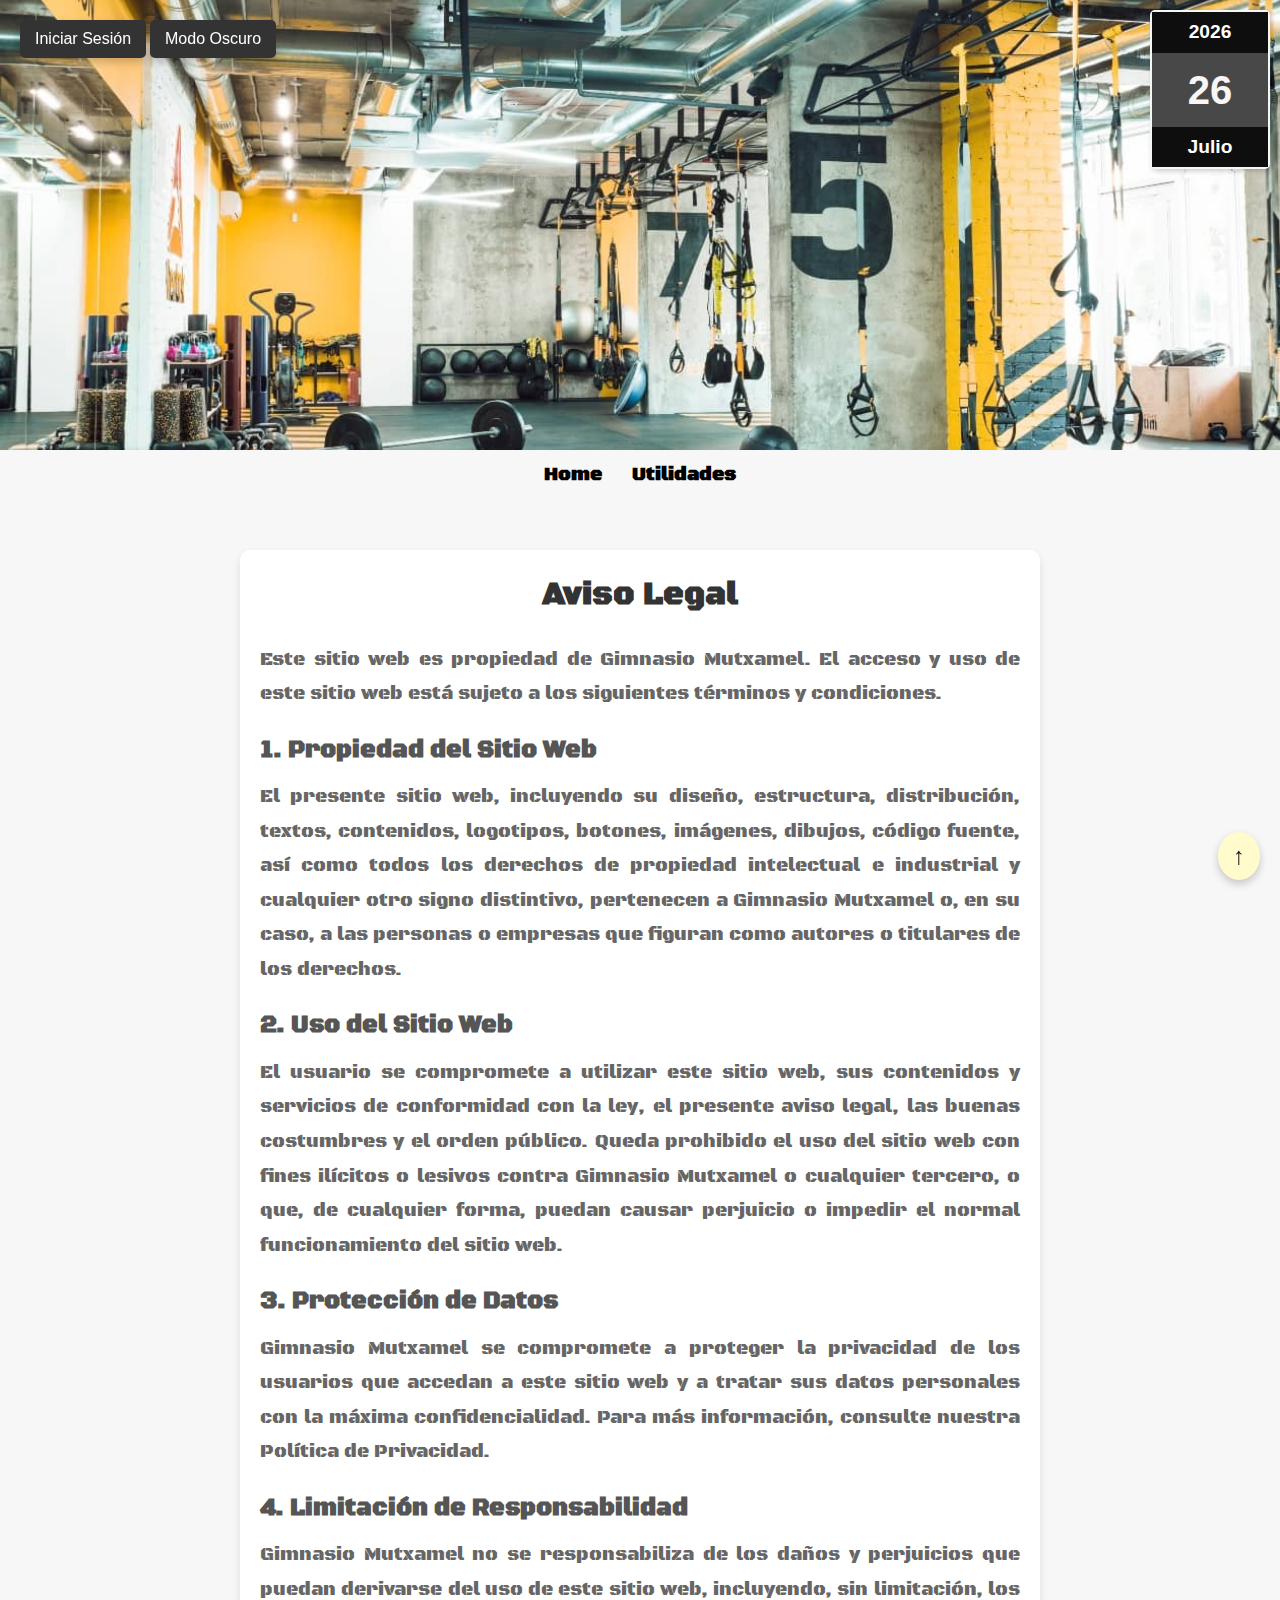
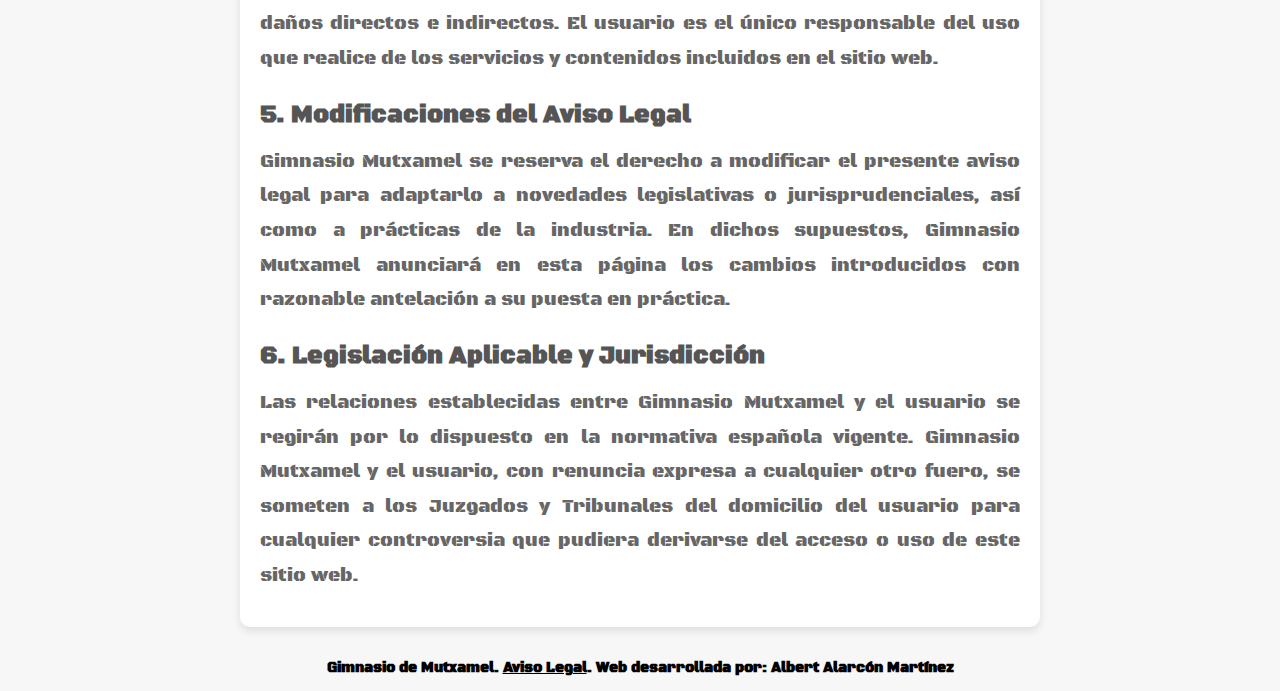
==== views/aviso-legal.html @ 1314badd "Primer commit" ====
<!DOCTYPE html>
<html lang="es">
  <head>
    <meta charset="UTF-8" />
    <meta name="viewport" content="width=device-width, initial-scale=1.0" />
    <link rel="preconnect" href="https://fonts.googleapis.com" />
    <link rel="preconnect" href="https://fonts.gstatic.com" crossorigin />
    <link
      href="https://fonts.googleapis.com/css2?family=Black+Ops+One&display=swap"
      rel="stylesheet"
    />
    <link rel="stylesheet" href="/styles/estilos.css" />
    <script src="/js/calendario.js" defer></script>
    <script src="/js/login.js" defer></script>
    <title>Gimnasio Mutxamel</title>
  </head>
  <body class="black-ops-one-regular">
    <header>
      <div class="calendario-container">
        <div id="calendario">
          <div id="anio">2024</div>
          <div id="dia">11</div>
          <div id="mes">Diciembre</div>
        </div>
      </div>
      <button id="openLoginFormBtn">Iniciar Sesión</button>
      <button id="toggleDarkModeBtn">Modo Oscuro</button>
    </header>
    <main>
      <div id="loginPopup" class="popup">
        <div class="popup-content">
          <form id="loginForm">
            <label for="username">Usuario:</label>
            <input type="text" id="username" name="username" required />
            <label for="password">Contraseña:</label>
            <input type="password" id="password" name="password" required />
            <button type="submit">Enviar</button>
            <a href="#" id="logoutLink">Salir</a>
            <p id="mensajeContrasena"></p>
          </form>
          <button id="closeLoginFormBtn">Cerrar</button>
        </div>
      </div>

      <nav>
        <a href="index.html">Home</a>
        <a href="utilidades.html">Utilidades</a>
      </nav>
      <div class="aviso-legal">
        <h2>Aviso Legal</h2>
        <p>
          Este sitio web es propiedad de Gimnasio Mutxamel. El acceso y uso de este sitio web está sujeto a los siguientes términos y condiciones.
        </p>
        <h3>1. Propiedad del Sitio Web</h3>
        <p>
          El presente sitio web, incluyendo su diseño, estructura, distribución, textos, contenidos, logotipos, botones, imágenes, dibujos, código fuente, así como todos los derechos de propiedad intelectual e industrial y cualquier otro signo distintivo, pertenecen a Gimnasio Mutxamel o, en su caso, a las personas o empresas que figuran como autores o titulares de los derechos.
        </p>
        <h3>2. Uso del Sitio Web</h3>
        <p>
          El usuario se compromete a utilizar este sitio web, sus contenidos y servicios de conformidad con la ley, el presente aviso legal, las buenas costumbres y el orden público. Queda prohibido el uso del sitio web con fines ilícitos o lesivos contra Gimnasio Mutxamel o cualquier tercero, o que, de cualquier forma, puedan causar perjuicio o impedir el normal funcionamiento del sitio web.
        </p>
        <h3>3. Protección de Datos</h3>
        <p>
          Gimnasio Mutxamel se compromete a proteger la privacidad de los usuarios que accedan a este sitio web y a tratar sus datos personales con la máxima confidencialidad. Para más información, consulte nuestra Política de Privacidad.
        </p>
        <h3>4. Limitación de Responsabilidad</h3>
        <p>
          Gimnasio Mutxamel no se responsabiliza de los daños y perjuicios que puedan derivarse del uso de este sitio web, incluyendo, sin limitación, los daños directos e indirectos. El usuario es el único responsable del uso que realice de los servicios y contenidos incluidos en el sitio web.
        </p>
        <h3>5. Modificaciones del Aviso Legal</h3>
        <p>
          Gimnasio Mutxamel se reserva el derecho a modificar el presente aviso legal para adaptarlo a novedades legislativas o jurisprudenciales, así como a prácticas de la industria. En dichos supuestos, Gimnasio Mutxamel anunciará en esta página los cambios introducidos con razonable antelación a su puesta en práctica.
        </p>
        <h3>6. Legislación Aplicable y Jurisdicción</h3>
        <p>
          Las relaciones establecidas entre Gimnasio Mutxamel y el usuario se regirán por lo dispuesto en la normativa española vigente. Gimnasio Mutxamel y el usuario, con renuncia expresa a cualquier otro fuero, se someten a los Juzgados y Tribunales del domicilio del usuario para cualquier controversia que pudiera derivarse del acceso o uso de este sitio web.
        </p>
      </div>
    </main>
    <footer>
      <p>
        Gimnasio de Mutxamel. <a href="aviso-legal.html">Aviso Legal</a>. Web desarrollada por: Albert Alarcón
        Martínez
      </p>
    </footer>
    <button id="scrollToTopBtn" title="Volver arriba">↑</button>
    <script>
      document.getElementById('scrollToTopBtn').addEventListener('click', () => {
       window.scrollTo({ top: 0, behavior: 'smooth' });
     });

     document.addEventListener('DOMContentLoaded', () => {
       const toggleDarkModeBtn = document.getElementById('toggleDarkModeBtn');
       const isDarkMode = localStorage.getItem('darkMode') === 'true';

       if (isDarkMode) {
         document.body.classList.add('dark-mode');
         toggleDarkModeBtn.textContent = 'Modo Claro';
       }

       toggleDarkModeBtn.addEventListener('click', () => {
         document.body.classList.toggle('dark-mode');
         const isDarkMode = document.body.classList.contains('dark-mode');
         localStorage.setItem('darkMode', isDarkMode);
         toggleDarkModeBtn.textContent = isDarkMode ? 'Modo Claro' : 'Modo Oscuro';
       });
     });
   </script>
  </body>
</html>
---- styles/estilos.css ----
* {
    margin: 0;
    padding: 0;
    box-sizing: border-box;
}
.black-ops-one-regular {
    font-family: "Black Ops One", system-ui;
    font-weight: 400;
    font-style: normal;
  }
  
body {
    background-color: #f7f7f7;
    color: #000;
    line-height: 1.6;
    scroll-behavior: smooth;
}

header {
    background-image: url('/img/1.jpg'); 
    background-size: cover;
    background-position: center;
    height: 450px;
    position: relative;
}

.popup {
    display: none;
    position: fixed;
    top: 50%;
    left: 50%;
    transform: translate(-50%, -50%);
    background-color: white;
    border: 2px solid #0c0c0c;
    border-radius: 10px;
    box-shadow: 0 4px 8px rgba(0, 0, 0, 0.2);
    z-index: 1000;
    padding: 20px;
    text-align: center;
  }
  
  .popup-content {
    margin: 10px;
  }
  
  .popup button {
    background-color: #fffbcc;
    color: rgb(10, 10, 10);
    border: none;
    border-radius: 5px;
    padding: 10px 15px;
    cursor: pointer;
    font-weight: bold;
  }
  
  .popup button:hover {
    background-color: #fffbcc;
  }

  .popup2 {
    display: none;
    position: fixed;
    top: 50%;
    left: 50%;
    transform: translate(-50%, -50%);
    background-color: white;
    border: 2px solid #006600;
    border-radius: 10px;
    box-shadow: 0 4px 8px rgba(0, 0, 0, 0.2);
    z-index: 1000;
    padding: 20px;
    text-align: center;
  }
  
  .popup-content2 {
    margin: 10px;
  }
  
  .popup2 button {
    background-color: #006600;
    color: white;
    border: none;
    border-radius: 5px;
    padding: 10px 15px;
    cursor: pointer;
  }
  
  .popup2 button:hover {
    background-color: #004d00;
  }
  
  #openLoginFormBtn {
    position: fixed;
    top: 20px;
    left: 20px; /* Cambiado a la izquierda */
    z-index: 100;
    background-color: #333;
    color: white;
    border: none;
    border-radius: 5px;
    padding: 10px 15px;
    font-size: 16px;
    cursor: pointer;
    box-shadow: 0 4px 8px rgba(0, 0, 0, 0.2);
    transition: background-color 0.3s, transform 0.3s;
  }
  
  #openLoginFormBtn:hover {
    background-color: #555;
    transform: scale(1.1);
  }
  
  #openLoginFormBtn:focus {
    outline: none;
  }

 

.calendario-container {
    position: fixed;
    top: 10px;
    right: 10px;
    width: 120px;
    background-color: #f6f8f6; 
    border: 2px solid #f5f7f5; 
    border-radius: 5px;
    text-align: center;
    font-family: Arial, sans-serif;
    box-shadow: 2px 2px 5px rgba(0, 0, 0, 0.2);
  }
  
  #calendario div {
    padding: 5px;
  }
  
  #anio {
    background-color: #0d0e0d; 
    color: white;
    font-size: 1.2em;
    font-weight: bold;
  }
  
  #dia {
    font-size: 2.5em;
    font-weight: bold;
    background-color: rgb(73, 72, 72);
    color: #f8f6f6; 
  }
  
  #mes {
    background-color: #0d0e0d; 
    color: white;
    font-size: 1.2em;
    font-weight: bold;
  }
  

nav {
    display: flex;
    justify-content: center;
    padding: 10px 20px;
}

nav a {
    text-decoration: none;
    color: #000;
    margin: 0 15px;
    font-weight: bold;
    font-size: 19px;
}

nav a:hover {
    text-decoration: none;
    background-color: #fffbcc;
    border-radius: 10px;
}

.main-title {
    text-align: center;
    font-size: 2.5em;
    margin: 20px 0;
    font-weight: bold;
}

.content {
    max-width: 1200px;
    margin: 0 auto;
    padding: 20px;
}

.content2 {
  max-width: 1200px;
  margin: 0 auto;
  padding: 20px;
}

.horarios {
    display: flex;
    flex-direction: column;
    align-items: center;
}

.horarios h2 {
    font-size: 1.8em;
    margin-bottom: 20px;
}

.horarios img {
    width: 100%;
    max-width: 800px;
    margin-bottom: 20px;
}

.horarios p {
    font-size: 1.2em;
    text-align: center;
}

.instalaciones {
    text-align: center;
    margin: 40px 0;
}

.instalaciones h2 {
    font-size: 1.8em;
    margin-bottom: 20px;
}

.instalaciones-grid {
    display: grid;
    grid-template-columns: repeat(auto-fit, minmax(150px, 1fr));
    gap: 20px;
}

.instalaciones-item:hover {
    transform: scale(1.05); 
    box-shadow: 0 4px 8px rgba(0, 0, 0, 0.2); 
}



.instalaciones-item {
    background-color: #fffbcc;
    padding: 20px;
    border-radius: 10px;
    text-align: center;
    font-weight: bold;
    box-shadow: 0 4px 6px rgba(0, 0, 0, 0.1);
    transition: transform 0.3s ease, box-shadow 0.3s ease;

}

.instalaciones-item img {
    max-width: 100px;
    margin-bottom: 10px;
}

.content {
max-width: 1200px;
margin: 0 auto;
padding: 20px;
}

.calculadora {
text-align: center;
margin: 40px 0;
}

.calculadora h2 {
font-size: 1.8em;
margin-bottom: 20px;
}

.calculadora-form {
background-color: #fffbcc;
padding: 20px;
border-radius: 10px;
display: inline-block;
text-align: left;
box-shadow: 0 4px 6px rgba(0, 0, 0, 0.1);
}

.calculadora-form label {
display: block;
margin: 10px 0 5px;
}

.calculadora-form input {
width: 100%;
padding: 8px;
margin-bottom: 10px;
border: 1px solid #ccc;
border-radius: 5px;
}

.calculadora-form select {
    width: 100%;
    padding: 8px;
    margin-bottom: 10px;
    border: 1px solid #ccc;
    border-radius: 5px;
    }

.calculadora-form button {
display: block;
width: 100%;
padding: 10px;
background-color: #555;
color: #fff;
border: none;
border-radius: 5px;
font-size: 1em;
cursor: pointer;
}

.calculadora-form button:hover {
background-color: #333;
}

#resultado-fcm ul {
    list-style-type: none; /* Elimina los puntos de la lista */
    padding: 0;
    text-align: center; /* Centra el contenido */
}

#resultado-fcm li {
    margin: 5px 0; /* Espaciado entre los elementos de la lista */
}

#scrollToTopBtn {
    position: fixed;
    bottom: 20px;
    right: 20px;
    z-index: 100;
    background-color: #fffbcc;
    color: rgb(15, 15, 15);
    border: none;
    border-radius: 50%;
    padding: 10px 15px;
    font-size: 24px;
    font-weight: bold;
    cursor: pointer;
    box-shadow: 0 4px 8px rgba(0, 0, 0, 0.2);
    transition: background-color 0.3s, transform 0.3s;
}

#scrollToTopBtn:hover {
    background-color: #fffbcc;
    transform: scale(1.1);
}

#scrollToTopBtn:focus {
    outline: none;
}

.aviso-legal {
  max-width: 800px;
  margin: 0 auto;
  margin-top: 50px;
  padding: 20px;
  background-color: #fff;
  border-radius: 10px;
  box-shadow: 0 4px 8px rgba(0, 0, 0, 0.1);
  text-align: justify;
}

.aviso-legal h2 {
  font-size: 2em;
  margin-bottom: 20px;
  text-align: center;
  color: #333;
}

.aviso-legal h3 {
  font-size: 1.5em;
  margin-top: 20px;
  margin-bottom: 10px;
  color: #555;
}

.aviso-legal p {
  font-size: 1.2em;
  line-height: 1.8;
  margin-bottom: 15px;
  color: #666;
}

footer {
    text-align: center;
    margin-top: 20px;
    padding: 10px;
    background-color: #f7f7f7;
}

footer p {
    font-size: 0.9em;
    font-weight: bold;
}

footer a {
    color: #000;
    font-weight: bold;
}

/* Dark Mode */
#toggleDarkModeBtn {
  position: fixed;
  top: 20px;
  left: 150px; /* Ajusta la posición según sea necesario */
  z-index: 100;
  background-color: #333;
  color: white;
  border: none;
  border-radius: 5px;
  padding: 10px 15px;
  font-size: 16px;
  cursor: pointer;
  box-shadow: 0 4px 8px rgba(0, 0, 0, 0.2);
  transition: background-color 0.3s, transform 0.3s;
}

#toggleDarkModeBtn:hover {
  background-color: #555;
  transform: scale(1.1);
}

#toggleDarkModeBtn:focus {
  outline: none;
}

body.dark-mode {
  background-color: #121212;
  color: #ffffff;
}

body.dark-mode header {
  background-image: url('/img/1.jpg'); 
}

body.dark-mode .calendario-container {
  background-color: #333;
  border-color: #555;
}

body.dark-mode nav a {
  color: #ffffff;
}

body.dark-mode nav a:hover {
  background-color: #444;
}

body.dark-mode .main-title {
  color: #ffffff;
}

body.dark-mode .content {
  background-color: #1e1e1e;
  color: #ffffff;
}

body.dark-mode .content2 {
  background-color: #1e1e1e;
  color: #fcf8f8;
}

body.dark-mode .calculadora-form {
  color: #0c0c0c;
}

body.dark-mode .instalaciones-item {
  color: black;
}

body.dark-mode .aviso-legal {
  background-color: #1e1e1e;
  color: #ffffff;
}

body.dark-mode .aviso-legal h2 {
  color: #ffffff;
}

body.dark-mode .aviso-legal h3 {
  color: #f1f1f1;
}

body.dark-mode .aviso-legal p {
  color: #f1f1f1;
}
body.dark-mode .popup {
  background-color: #1e1e1e;
  border-color: #555;
}

body.dark-mode .popup-content p {
  color: #ffffff;
}

body.dark-mode .popup button {
  background-color: #333;
  color: #ffffff;
}

body.dark-mode .popup button:hover {
  background-color: #555;
}

body.dark-mode footer {
  background-color: #070707;
  color: #f1f1f1;
}

body.dark-mode footer a {
  color: #f1f1f1;
}
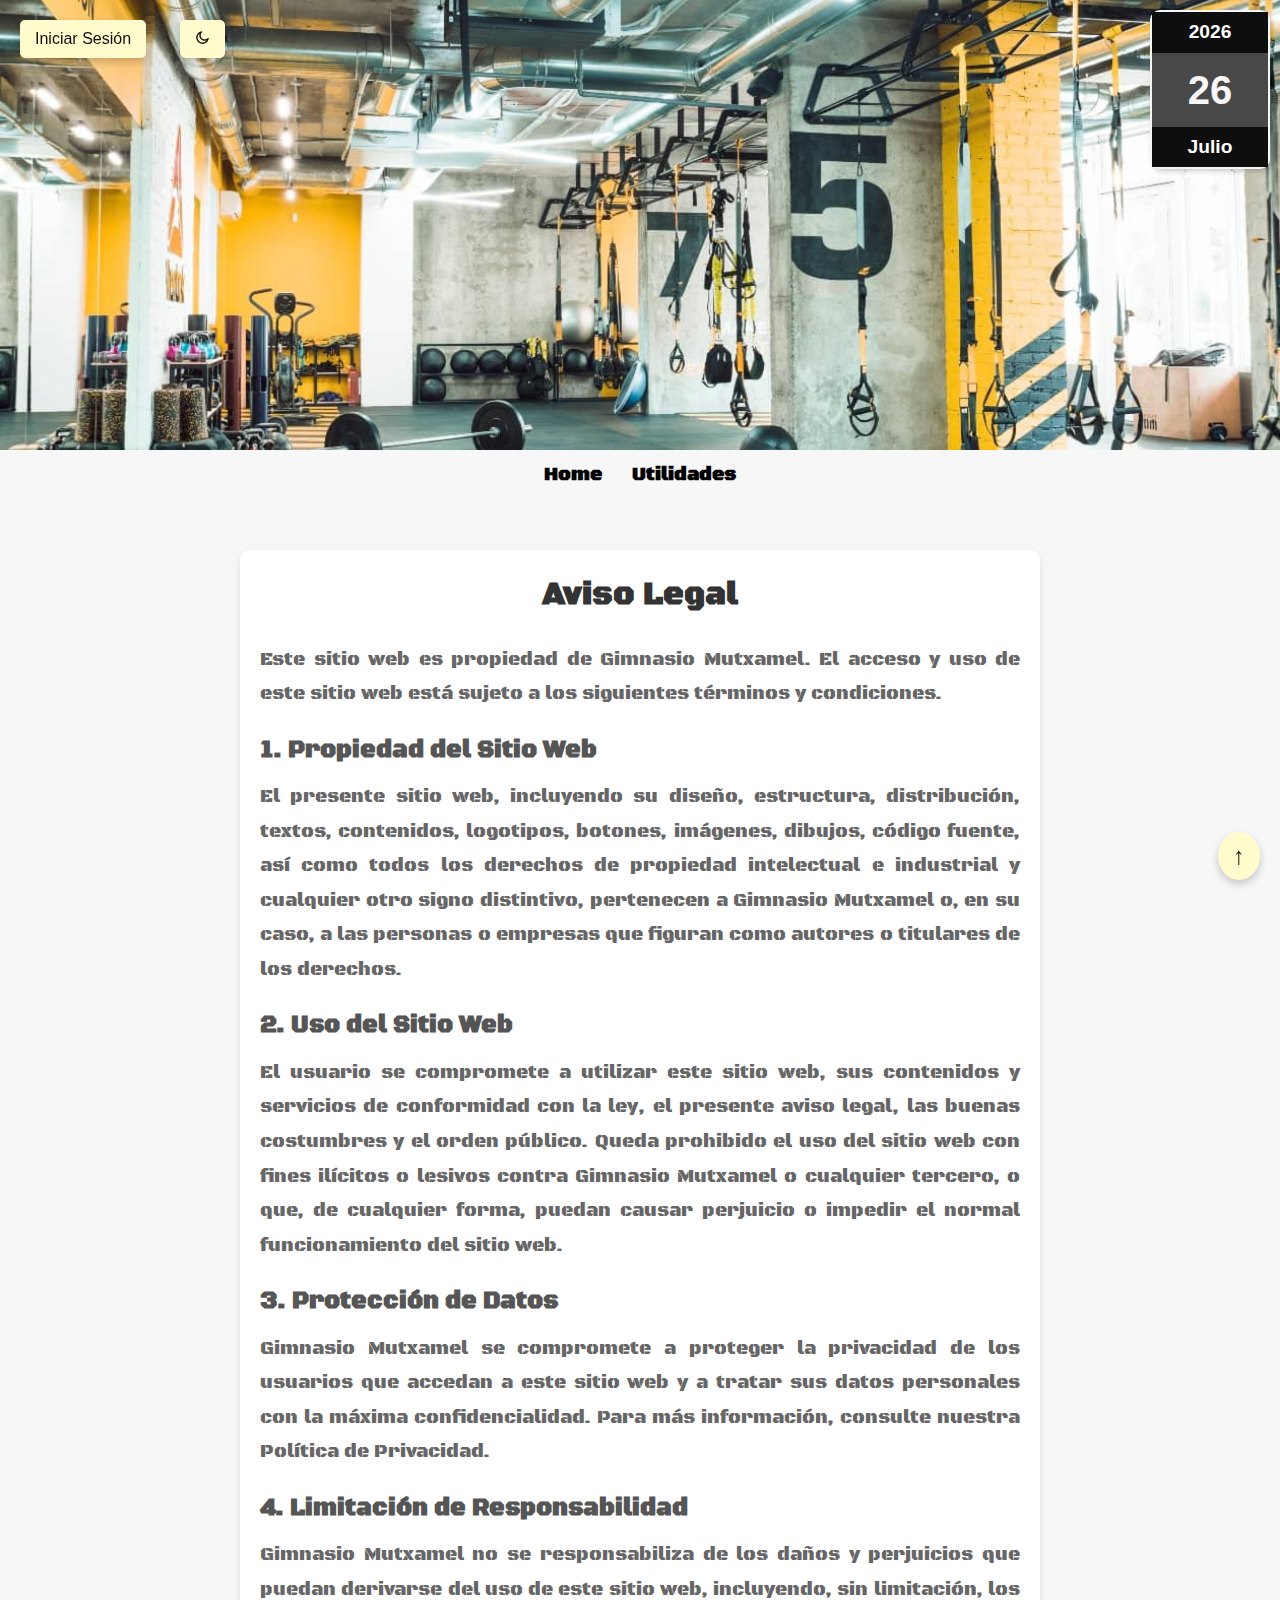
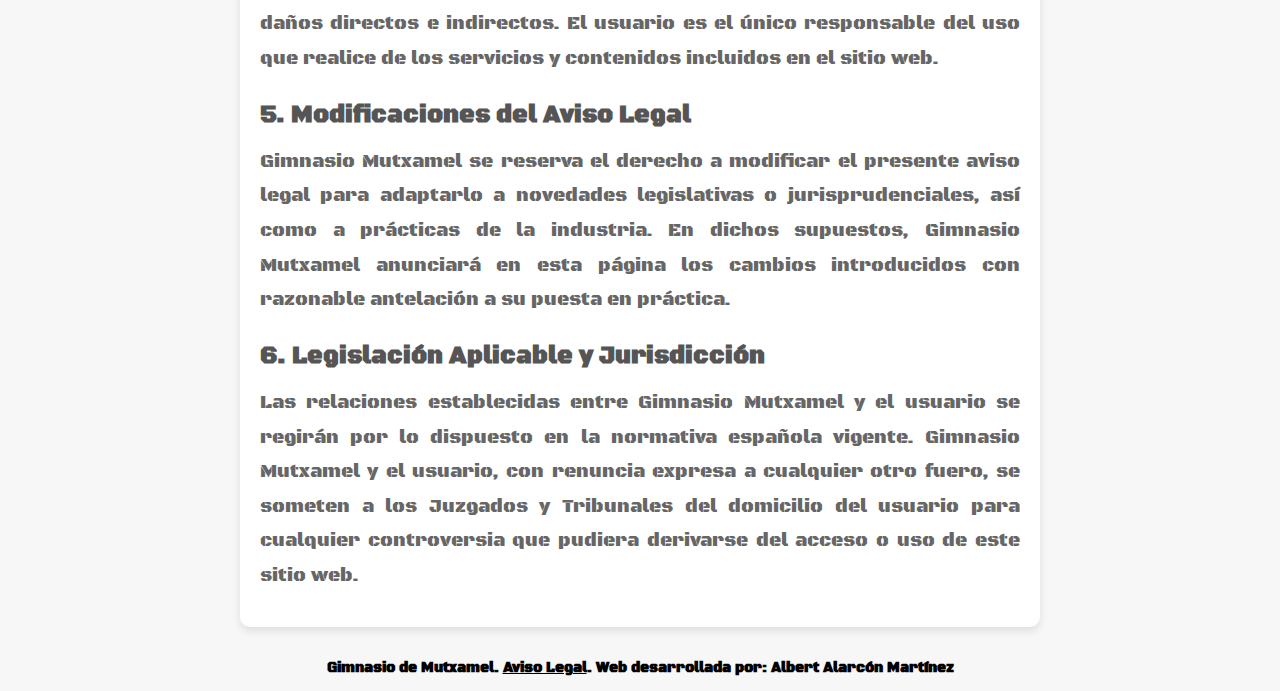
==== commit 9ac45de1: "Bug fixes" ====
--- a/views/aviso-legal.html
+++ b/views/aviso-legal.html
@@ -24,21 +24,31 @@
         </div>
       </div>
       <button id="openLoginFormBtn">Iniciar Sesión</button>
-      <button id="toggleDarkModeBtn">Modo Oscuro</button>
+      <button id="toggleDarkModeBtn">
+        <img id="darkModeIcon" src="/img/dark.png" alt="Modo Oscuro" />
+      </button>
     </header>
     <main>
-      <div id="loginPopup" class="popup">
-        <div class="popup-content">
+      <div id="loginPopup" class="popup2" style="display: none;">
+        <div class="popup-content2">
+          <img src="/img/bench.png" alt="Icono de usuario" class="login-icon">
           <form id="loginForm">
             <label for="username">Usuario:</label>
             <input type="text" id="username" name="username" required />
             <label for="password">Contraseña:</label>
             <input type="password" id="password" name="password" required />
-            <button type="submit">Enviar</button>
-            <a href="#" id="logoutLink">Salir</a>
+            <button type="submit">Entrar</button>
             <p id="mensajeContrasena"></p>
           </form>
-          <button id="closeLoginFormBtn">Cerrar</button>
+          <button id="closeLoginFormBtn">Cancelar</button>
+        </div>
+      </div>
+      
+      <div id="logoutPopup" class="popup2" style="display: none;">
+        <div class="popup-content2">
+          <p>¿Estás seguro de que deseas cerrar sesión?</p>
+          <button id="confirmLogoutBtn">Sí</button>
+          <button id="cancelLogoutBtn">No</button>
         </div>
       </div>
 
@@ -90,21 +100,24 @@
      });
 
      document.addEventListener('DOMContentLoaded', () => {
-       const toggleDarkModeBtn = document.getElementById('toggleDarkModeBtn');
-       const isDarkMode = localStorage.getItem('darkMode') === 'true';
+     const toggleDarkModeBtn = document.getElementById('toggleDarkModeBtn');
+     const darkModeIcon = document.getElementById('darkModeIcon');
+     const isDarkMode = localStorage.getItem('darkMode') === 'true';
 
-       if (isDarkMode) {
-         document.body.classList.add('dark-mode');
-         toggleDarkModeBtn.textContent = 'Modo Claro';
-       }
+     if (isDarkMode) {
+      document.body.classList.add('dark-mode');
+      darkModeIcon.src = '/img/sol.png';
+      darkModeIcon.alt = 'Modo Claro';
+     }
 
-       toggleDarkModeBtn.addEventListener('click', () => {
-         document.body.classList.toggle('dark-mode');
-         const isDarkMode = document.body.classList.contains('dark-mode');
-         localStorage.setItem('darkMode', isDarkMode);
-         toggleDarkModeBtn.textContent = isDarkMode ? 'Modo Claro' : 'Modo Oscuro';
-       });
-     });
+     toggleDarkModeBtn.addEventListener('click', () => {
+       document.body.classList.toggle('dark-mode');
+       const isDarkMode = document.body.classList.contains('dark-mode');
+       localStorage.setItem('darkMode', isDarkMode);
+       darkModeIcon.src = isDarkMode ? '/img/sol.png' : '/img/dark.png';
+       darkModeIcon.alt = isDarkMode ? 'Modo Claro' : 'Modo Oscuro';
+      });
+    });
    </script>
   </body>
 </html>--- a/styles/estilos.css
+++ b/styles/estilos.css
@@ -64,38 +64,70 @@
     left: 50%;
     transform: translate(-50%, -50%);
     background-color: white;
-    border: 2px solid #006600;
+    border: 2px solid #070707;
     border-radius: 10px;
     box-shadow: 0 4px 8px rgba(0, 0, 0, 0.2);
     z-index: 1000;
     padding: 20px;
     text-align: center;
-  }
-  
-  .popup-content2 {
+    width: 300px; /* Ajusta el ancho según sea necesario */
+}
+
+.popup-content2 {
     margin: 10px;
-  }
-  
-  .popup2 button {
-    background-color: #006600;
-    color: white;
+}
+
+.login-icon {
+  display: block;
+  margin: 0 auto 20px auto; 
+  width: 50px; 
+  height: 50px; 
+}
+
+.popup-content2 form {
+    display: flex;
+    flex-direction: column;
+    align-items: center;
+}
+
+.popup-content2 label {
+    margin-top: 10px;
+    margin-bottom: 5px;
+    font-weight: bold;
+}
+
+.popup-content2 input[type="text"],
+.popup-content2 input[type="password"] {
+    width: 100%;
+    padding: 10px;
+    margin-bottom: 10px;
+    border: 1px solid #ccc;
+    border-radius: 5px;
+}
+
+.popup2 button {
+    background-color: #fffbcc;
+    color: #070707;
+    font-weight: bold;
     border: none;
     border-radius: 5px;
     padding: 10px 15px;
     cursor: pointer;
-  }
-  
-  .popup2 button:hover {
-    background-color: #004d00;
-  }
-  
-  #openLoginFormBtn {
+    width: 80%;
+    margin-top: 10px;
+}
+
+.popup2 button:hover {
+    background-color: #f1e883;
+}
+
+#openLoginFormBtn {
     position: fixed;
     top: 20px;
-    left: 20px; /* Cambiado a la izquierda */
+    left: 20px; 
     z-index: 100;
-    background-color: #333;
-    color: white;
+    background-color: #fffbcc;
+    color: rgb(15, 15, 15);
     border: none;
     border-radius: 5px;
     padding: 10px 15px;
@@ -103,16 +135,16 @@
     cursor: pointer;
     box-shadow: 0 4px 8px rgba(0, 0, 0, 0.2);
     transition: background-color 0.3s, transform 0.3s;
-  }
-  
-  #openLoginFormBtn:hover {
-    background-color: #555;
+}
+
+#openLoginFormBtn:hover {
+    background-color: #fffbcc;
     transform: scale(1.1);
-  }
-  
-  #openLoginFormBtn:focus {
+}
+
+#openLoginFormBtn:focus {
     outline: none;
-  }
+}
 
  
 
@@ -123,7 +155,7 @@
     width: 120px;
     background-color: #f6f8f6; 
     border: 2px solid #f5f7f5; 
-    border-radius: 5px;
+    border-radius: 10px;
     text-align: center;
     font-family: Arial, sans-serif;
     box-shadow: 2px 2px 5px rgba(0, 0, 0, 0.2);
@@ -186,12 +218,15 @@
     max-width: 1200px;
     margin: 0 auto;
     padding: 20px;
+    border-radius: 10px;
 }
 
 .content2 {
   max-width: 1200px;
   margin: 0 auto;
   padding: 20px;
+  border-radius: 10px;
+
 }
 
 .horarios {
@@ -299,7 +334,7 @@
     margin-bottom: 10px;
     border: 1px solid #ccc;
     border-radius: 5px;
-    }
+}
 
 .calculadora-form button {
 display: block;
@@ -406,21 +441,24 @@
 #toggleDarkModeBtn {
   position: fixed;
   top: 20px;
-  left: 150px; /* Ajusta la posición según sea necesario */
+  left: 180px; 
   z-index: 100;
-  background-color: #333;
-  color: white;
+  background-color: #fffbcc;
   border: none;
   border-radius: 5px;
   padding: 10px 15px;
-  font-size: 16px;
   cursor: pointer;
   box-shadow: 0 4px 8px rgba(0, 0, 0, 0.2);
   transition: background-color 0.3s, transform 0.3s;
 }
 
+#toggleDarkModeBtn img {
+  width: 15px; 
+  height: 15px; 
+}
+
 #toggleDarkModeBtn:hover {
-  background-color: #555;
+  background-color: #fffbcc;
   transform: scale(1.1);
 }
 
@@ -506,6 +544,34 @@
   background-color: #555;
 }
 
+/* Estilos para el modo oscuro */
+body.dark-mode .popup2 {
+  background-color: #1e1e1e;
+  border-color: #555;
+}
+
+body.dark-mode .popup-content2 {
+  color: #ffffff;
+}
+
+body.dark-mode .popup-content2 input[type="text"],
+body.dark-mode .popup-content2 input[type="password"] {
+  background-color: #333;
+  color: #ffffff;
+  border-color: #555;
+}
+
+body.dark-mode .popup2 button {
+  background-color: #fffbcc;
+  color: #050505;
+}
+
+body.dark-mode .popup2 button:hover {
+  background-color: #f3ea8c;
+}
+
+
+
 body.dark-mode footer {
   background-color: #070707;
   color: #f1f1f1;
